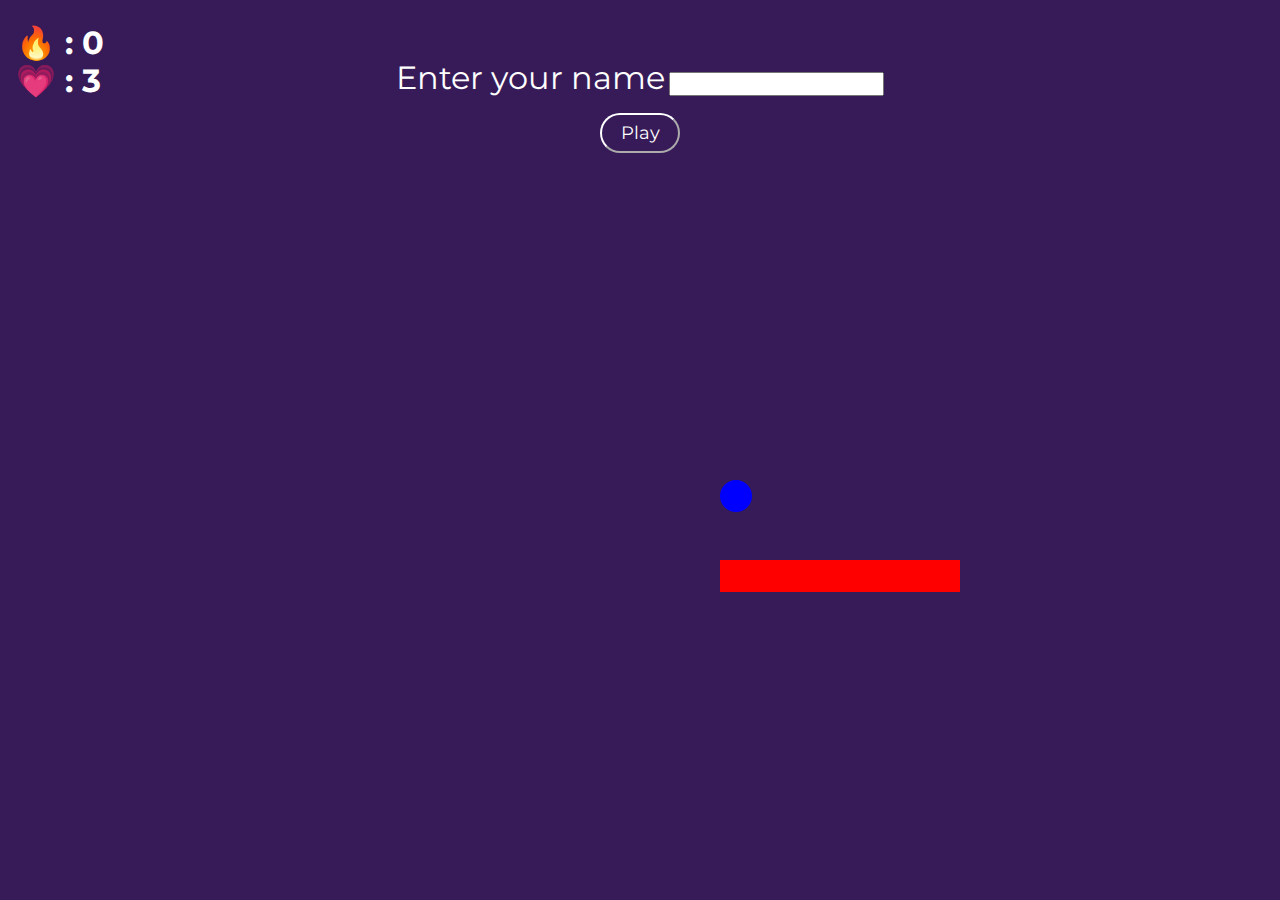
==== game.html @ b9062537 "Add files via upload" ====
<!DOCTYPE html>
<html lang="en">
<head>
    <meta charset="UTF-8">
    <meta http-equiv="X-UA-Compatible" content="IE=edge">
    <meta name="viewport" content="width=device-width, initial-scale=1.0">
    <link rel="preconnect" href="https://fonts.googleapis.com">
    <link rel="preconnect" href="https://fonts.gstatic.com" crossorigin>
    <link href="https://fonts.googleapis.com/css2?family=Montserrat:ital,wght@1,500&display=swap" rel="stylesheet">
    <link rel="stylesheet" href="css/game.css">
    <title>Game</title>
</head>
<body>

    <div class="ball"></div>
    <h1 class="score">🔥 : 0</h1>
    <h1 class="heart">💗 : 3</h1>
    <label for="name" id="nameh">Enter your name</label>
    <input type="text" name="name" id="name">
    <br>
    <button class="but">Play</button>

    <div class="leads">
        <section id="lead">
            <h1 class="lt">LeaderBoard</h1>
            <ol id="lo">

            </ol>
            <button class="close">close</button>

        </section>
    </div>
    

    <script src="js/games.js"></script>

</body>
</html>
---- css/game.css ----
body{
    background-color: #371B58;
    color: white;
    font-family: 'Montserrat', sans-serif;
    text-align: center;
}


.ball{
    width: 2rem;
    height: 2rem;
    background-color: blue;
    border-radius: 50%;
    position: absolute;
    left : 45rem;
    top : 30rem; 
}

#lead{
    position: absolute;
    margin-left: auto;
    margin-right: auto;
    width: 100%;
    background-color: #250d3f;
    opacity: 90%;
    height: 100%;
    z-index: 1000;
    top : 1rem;

}

.leads{
    text-align: center;
}




.score{
    position: absolute;
    left : 1rem;
    top : 0.1rem;
}

.heart{
    position: absolute;
    left: 1rem;
    top : 2.5rem;
}

#name{
    margin-top: 4rem;
    font-size: 1rem;
    transition: 0.3s;
}

#name:focus{
    font-size: 2rem;
}


#nameh{
    font-size: 2rem;
}

.but{
    background-color: #371B58;
    transition: 0.3s;
    height: 2.5rem;
    width: 5rem;
    font-family: 'Montserrat', sans-serif;
    font-size: large;
    border-radius: 2rem;
    margin-left: 1rem;
    color: white;
    margin-top: 1rem;
    border-color: white;
    margin-left: auto;
    margin-right: auto;
}

.but:hover{
    background-color: #4C3575;
}

ol{
    padding: 0;
    width: 50%;
    margin-left: auto;
    margin-right: auto;
}

li{
    font-size: larger;
    background-color: #4C3575;
    margin-bottom: 1rem;
    border-radius: 2rem;
    opacity: 100%;
}

.close{
    opacity: 100%;
    background-color: #371B58;
    transition: 0.3s;
    height: 2.5rem;
    width: 5rem;
    font-family: 'Montserrat', sans-serif;
    font-size: large;
    border-radius: 2rem;
    color: white;
    margin-top: 1rem;
    border-color: white;
    
}

.close:hover{
    background-color: #4C3575;
}

.lt{
    font-size: 4rem;
    opacity: 100%;
    color: white;
    text-decoration: underline;
}
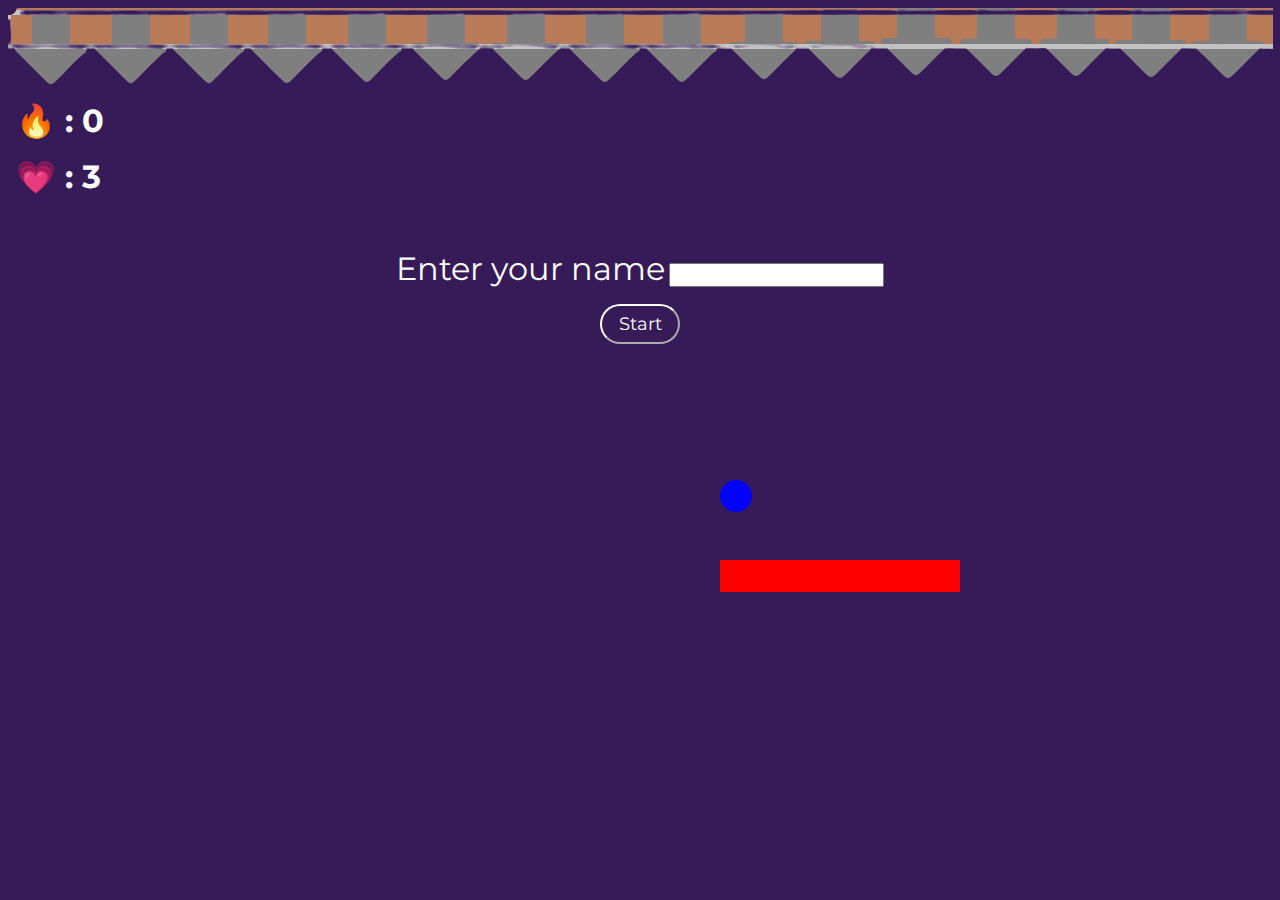
==== commit 23d2d8eb: "Add files via upload" ====
--- a/game.html
+++ b/game.html
@@ -12,21 +12,25 @@
 </head>
 <body>
 
+    <img src="spikes.png" alt="" class="spikes">
+    <br>
     <div class="ball"></div>
     <h1 class="score">🔥 : 0</h1>
     <h1 class="heart">💗 : 3</h1>
+    <h1 class="over">GameOver</h1>
     <label for="name" id="nameh">Enter your name</label>
     <input type="text" name="name" id="name">
     <br>
-    <button class="but">Play</button>
+    <button class="but">Start</button>
 
     <div class="leads">
         <section id="lead">
+            <button class="close">close</button>
+            <h1>Game Over</h1>
             <h1 class="lt">LeaderBoard</h1>
             <ol id="lo">
 
             </ol>
-            <button class="close">close</button>
 
         </section>
     </div>
--- a/css/game.css
+++ b/css/game.css
@@ -27,7 +27,16 @@
     height: 100%;
     z-index: 1000;
     top : 1rem;
+    animation: bl 3s;
+}
 
+@keyframes bl{
+    from{
+        opacity: 0;
+    }
+    to{
+        opacity: 0.9;
+    }
 }
 
 .leads{
@@ -40,13 +49,13 @@
 .score{
     position: absolute;
     left : 1rem;
-    top : 0.1rem;
+    top : 5rem;
 }
 
 .heart{
     position: absolute;
     left: 1rem;
-    top : 2.5rem;
+    top : 8.5rem;
 }
 
 #name{
@@ -62,6 +71,11 @@
 
 #nameh{
     font-size: 2rem;
+    margin-top: 5rem;
+}
+
+#name{
+    margin-top: 5rem;
 }
 
 .but{
@@ -123,4 +137,47 @@
     opacity: 100%;
     color: white;
     text-decoration: underline;
-}+}
+
+.blink{
+    animation: blinker 2.5s linear infinite;
+}
+
+
+@keyframes blinker{
+    0%{
+        opacity: 1;
+    }
+    10%{
+        opacity: 0;
+    }
+    100%{
+        opacity: 1;
+    }
+};
+
+.spikes{
+    position: fixed;
+    z-index: 10000000;
+}
+
+.over{
+    position: absolute;
+    top : 60%;
+    bottom: 40%;
+    left: 35%;
+    right:50%;
+    font-size: 5rem;
+    animation: gover 3s;
+    z-index: 1000000;
+}
+
+@keyframes gover {
+    from{
+        opacity: 0;
+    }
+    to{
+        opacity: 1;
+    }
+}
+
